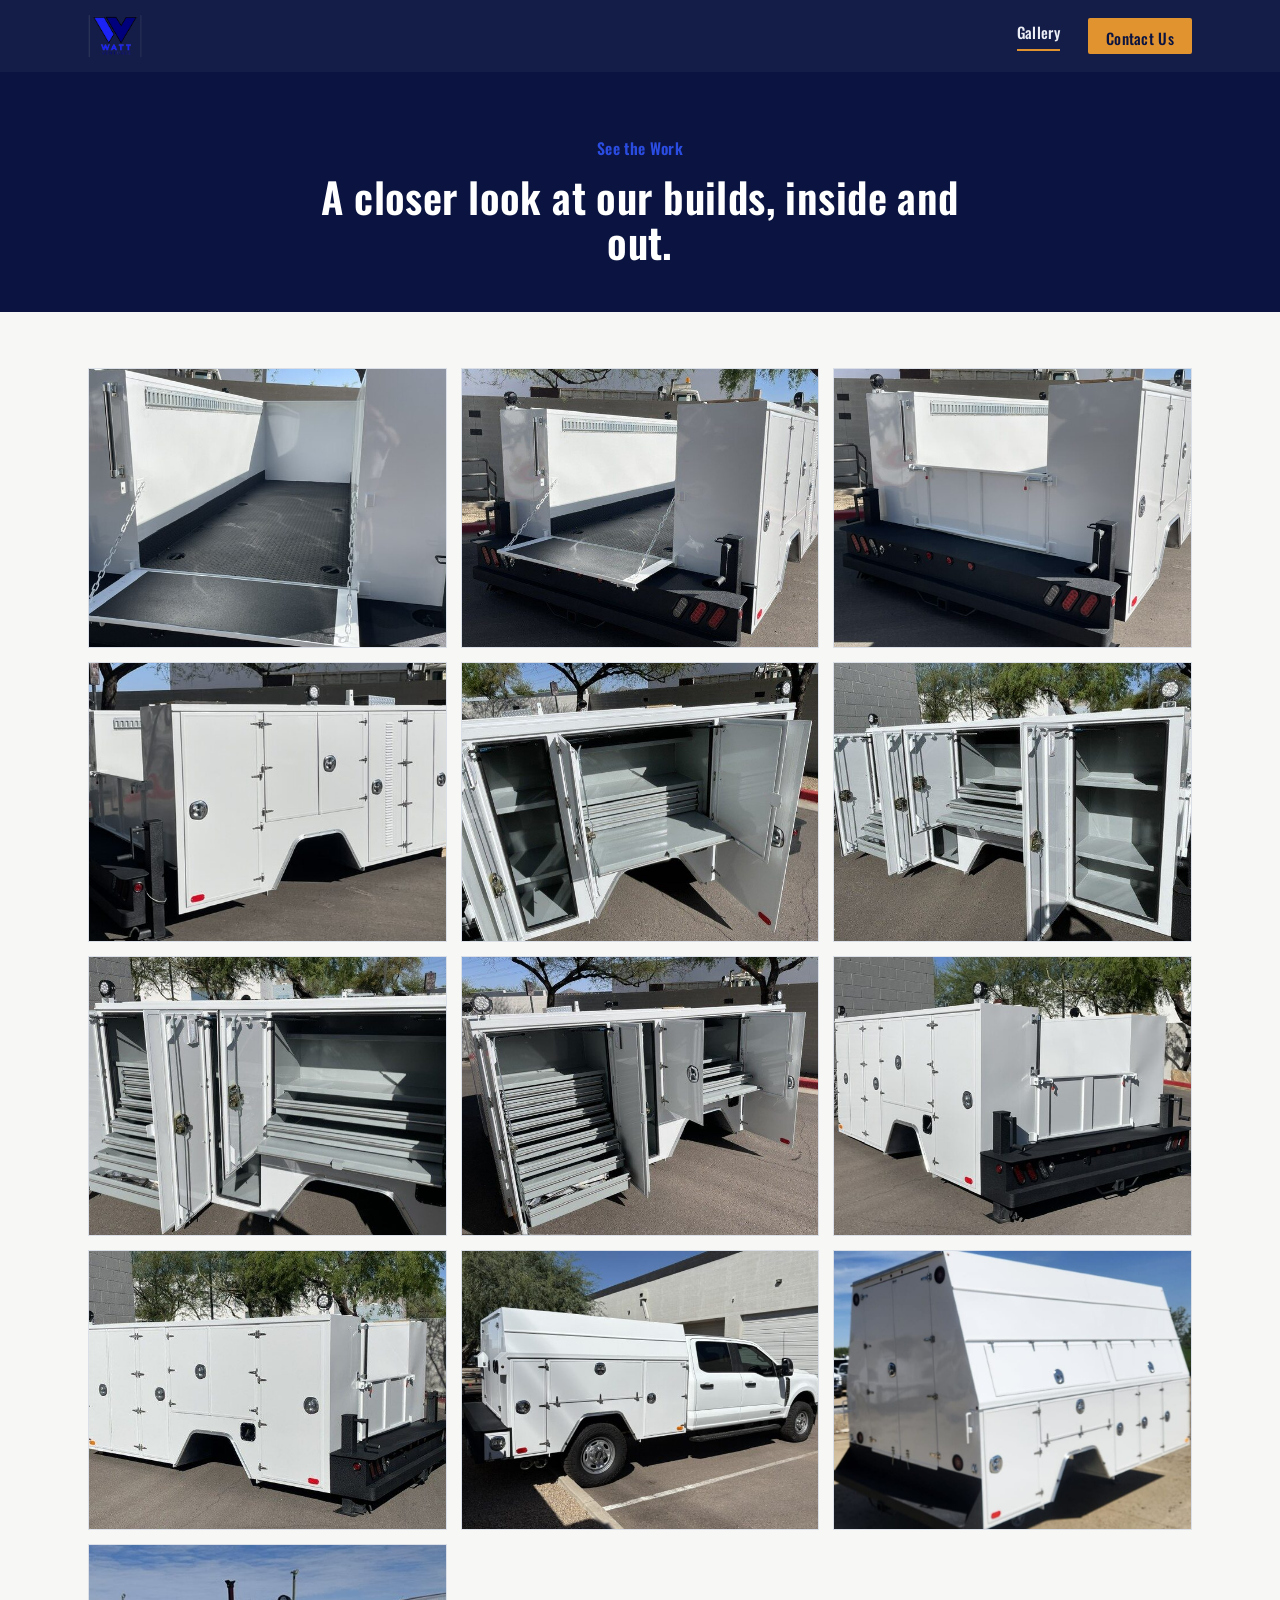
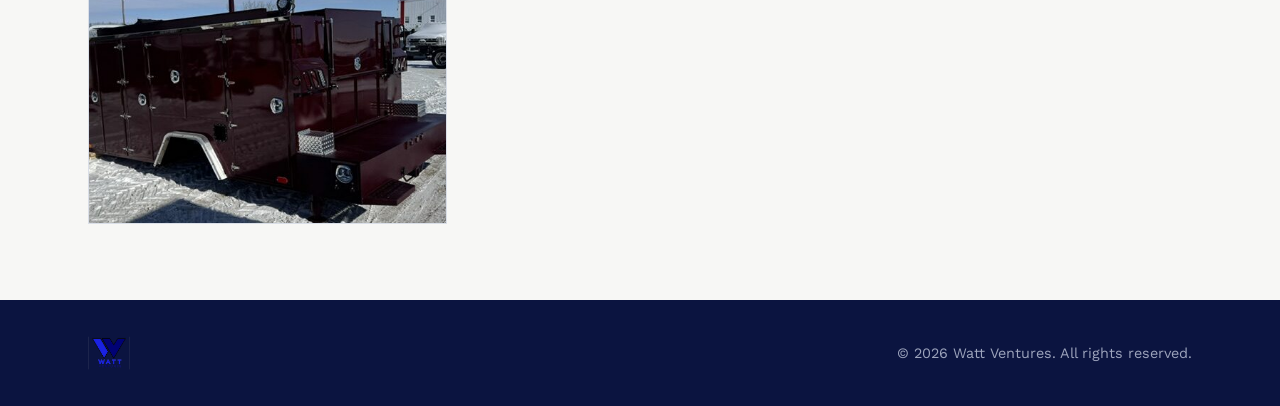
==== gallery.html @ d4b0574b "Add files via upload" ====
<!DOCTYPE html>
<html lang="en">
<head>
<meta charset="UTF-8">
<meta name="viewport" content="width=device-width, initial-scale=1.0">
<title>Gallery | Watt Ventures</title>
<meta name="description" content="A closer look at Watt Ventures service bodies, inside and out.">
<link rel="preconnect" href="https://fonts.googleapis.com">
<link rel="preconnect" href="https://fonts.gstatic.com" crossorigin>
<link href="https://fonts.googleapis.com/css2?family=Oswald:wght@500;600;700&family=Work+Sans:wght@400;500;600&display=swap" rel="stylesheet">
<link rel="stylesheet" href="styles.css">
</head>
<body>

<header class="site-header">
  <div class="wrap header-inner">
    <a href="index.html" class="brand">
      <img src="images/watt-ventures-logo.png" alt="Watt Ventures" class="brand-logo">
    </a>
    <nav class="site-nav">
      <a href="gallery.html" class="active">Gallery</a>
      <a href="index.html#contact" class="nav-cta">Contact Us</a>
    </nav>
  </div>
</header>

<section class="gallery-hero">
  <div class="wrap narrow center">
    <p class="eyebrow eyebrow-dark">See the Work</p>
    <h1>A closer look at our builds, inside and out.</h1>
  </div>
</section>

<section class="section gallery-section">
  <div class="wrap">
    <div class="gallery-grid">
      <img src="images/gallery-01.jpg" alt="Watt Ventures service body, rear compartment open">
      <img src="images/gallery-02.jpg" alt="Watt Ventures service body, rear view with tailgate down">
      <img src="images/gallery-03.jpg" alt="Watt Ventures service body, three-quarter rear view">
      <img src="images/gallery-04.jpg" alt="Watt Ventures service body, side profile">
      <img src="images/gallery-05.jpg" alt="Watt Ventures service body, compartment interior with shelving">
      <img src="images/gallery-06.jpg" alt="Watt Ventures service body, multiple compartments open showing drawers and shelves">
      <img src="images/gallery-07.jpg" alt="Watt Ventures service body, compartment interior with drawers">
      <img src="images/gallery-08.jpg" alt="Watt Ventures service body, compartments open showing storage layout">
      <img src="images/gallery-09.jpg" alt="Watt Ventures service body, rear three-quarter view with tailgate down">
      <img src="images/gallery-10.jpg" alt="Watt Ventures service body, exterior view">
      <img src="images/gallery-11.jpg" alt="Watt Ventures service body mounted on a Ford Super Duty truck">
      <img src="images/gallery-12.jpg" alt="Watt Ventures enclosed canopy-style service body">
      <img src="images/gallery-13.jpg" alt="Watt Ventures service body, maroon finish, exterior view">
    </div>
  </div>
</section>

<footer class="site-footer">
  <div class="wrap footer-inner">
    <img src="images/watt-ventures-logo.png" alt="Watt Ventures" class="footer-logo">
    <p>&copy; <span id="year"></span> Watt Ventures. All rights reserved.</p>
  </div>
</footer>

<script>document.getElementById('year').textContent = new Date().getFullYear();</script>
</body>
</html>
---- styles.css ----
/* Watt Ventures — design tokens
   Color: navy #0B1440 (deep, from logo), steel blue #2B4CE0 (from logo), amber #E0932E (marker-light accent, used sparingly), paper #F7F7F5, ink #191D26, steel-line #DADFE8
   Type: Oswald (headlines, condensed/industrial), Work Sans (body)
   Layout: full-bleed hero, asymmetric two-column product block, tight photo grid on gallery
*/

:root{
  --navy: #0B1440;
  --navy-soft: #14204A;
  --blue: #2B4CE0;
  --amber: #E0932E;
  --paper: #F7F7F5;
  --ink: #191D26;
  --ink-soft: #4B5163;
  --line: #DADFE8;
}

*{box-sizing:border-box; margin:0; padding:0;}

html{scroll-behavior:smooth;}

body{
  font-family:'Work Sans', -apple-system, sans-serif;
  color:var(--ink);
  background:var(--paper);
  line-height:1.55;
}

h1,h2,h3{
  font-family:'Oswald', sans-serif;
  font-weight:600;
  line-height:1.08;
  letter-spacing:0.01em;
}

.wrap{
  max-width:1160px;
  margin:0 auto;
  padding:0 28px;
}
.wrap.narrow{max-width:720px;}
.wrap.center{text-align:center;}

a{color:inherit; text-decoration:none;}

img{max-width:100%; display:block;}

/* Header */
.site-header{
  position:sticky; top:0; z-index:50;
  background:rgba(11,20,64,0.96);
  backdrop-filter:blur(6px);
}
.header-inner{
  display:flex; align-items:center; justify-content:space-between;
  padding-top:14px; padding-bottom:14px;
}
.brand-logo{height:44px; width:auto;}
.site-nav{display:flex; align-items:center; gap:28px;}
.site-nav a{
  color:#EDEFF7; font-family:'Oswald',sans-serif; font-size:0.95rem;
  font-weight:500; letter-spacing:0.02em;
  padding-bottom:4px; border-bottom:2px solid transparent;
  transition:border-color .15s ease;
}
.site-nav a:hover, .site-nav a.active{border-color:var(--amber);}
.nav-cta{
  background:var(--amber); color:var(--navy) !important;
  padding:9px 18px; border-radius:2px; border-bottom:none !important;
  font-weight:600;
}
.nav-cta:hover{background:#EEA648; border-color:transparent;}

/* Hero */
.hero{position:relative; min-height:82vh; display:flex; align-items:flex-end; overflow:hidden;}
.hero-img{position:absolute; inset:0; width:100%; height:100%; object-fit:cover;}
.hero-scrim{
  position:absolute; inset:0;
  background:linear-gradient(0deg, rgba(11,20,64,0.94) 0%, rgba(11,20,64,0.55) 45%, rgba(11,20,64,0.25) 100%);
}
.hero-content{position:relative; color:#fff; padding-top:120px; padding-bottom:64px; max-width:640px;}
.eyebrow{
  color:var(--amber); font-family:'Oswald',sans-serif; font-weight:600;
  font-size:0.98rem; letter-spacing:0.02em; margin-bottom:14px;
}
.eyebrow-dark{color:var(--blue);}
.hero h1{font-size:clamp(2.3rem, 5vw, 3.6rem); color:#fff;}
.hero-sub{
  font-size:1.08rem; color:#DDE1EE; max-width:480px;
  margin-top:20px; margin-bottom:30px;
}

.btn{
  display:inline-block; font-family:'Oswald',sans-serif; font-weight:600;
  font-size:1rem; letter-spacing:0.02em; padding:13px 30px;
  border-radius:2px; transition:transform .12s ease, background .12s ease;
}
.btn-primary{background:var(--amber); color:var(--navy);}
.btn-primary:hover{background:#EEA648; transform:translateY(-1px);}

/* Trust strip */
.trust-strip{background:var(--navy);}
.trust-inner{
  display:flex; align-items:baseline; gap:18px; justify-content:center;
  padding:34px 28px;
}
.trust-number{
  font-family:'Oswald',sans-serif; font-weight:700; font-size:3.4rem;
  color:var(--amber); line-height:1;
}
.trust-label{
  color:#EDEFF7; font-family:'Oswald',sans-serif; font-weight:500;
  font-size:1.05rem; line-height:1.25;
}

/* Sections */
.section{padding:76px 0;}
.section-copy{font-size:1.12rem; color:var(--ink-soft); line-height:1.7;}
.quality{background:#fff;}
.quality .section-copy{font-size:1.28rem; color:var(--ink); text-align:center; font-weight:500;}

/* Product */
.product{background:var(--paper);}
.product-grid{display:grid; grid-template-columns:1fr 1fr; gap:56px; align-items:center;}
.product-media img{border:1px solid var(--line);}
.product-copy h2{font-size:2.1rem; color:var(--navy); margin-bottom:16px;}
.product-copy > p{color:var(--ink-soft); margin-bottom:26px; font-size:1.05rem;}

.spec-list{
  display:grid; grid-template-columns:1fr 1fr; gap:12px 24px;
  border-top:1px solid var(--line); border-bottom:1px solid var(--line);
  padding:20px 0; margin-bottom:28px;
}
.spec-list > div{display:flex; justify-content:space-between; gap:12px; font-size:0.96rem;}
.spec-list dt{color:var(--ink-soft);}
.spec-list dd{font-weight:600; color:var(--navy);}

.features-heading{
  font-size:1rem; color:var(--navy); margin-bottom:12px;
  font-family:'Oswald',sans-serif; font-weight:600;
}
.features-list{list-style:none; display:grid; grid-template-columns:1fr 1fr; gap:8px 18px; margin-bottom:16px;}
.features-list li{
  font-size:0.95rem; color:var(--ink-soft); padding-left:16px; position:relative;
}
.features-list li::before{
  content:""; position:absolute; left:0; top:9px;
  width:6px; height:6px; background:var(--amber);
}
.features-note{font-size:0.88rem; color:var(--ink-soft); margin-top:6px;}

/* Custom + Delivery bands */
.custom{background:#fff;}
.custom .section-copy{font-size:1.05rem;}
.delivery{background:var(--navy-soft);}
.delivery h2{color:#fff; font-size:1.9rem; margin-bottom:16px;}
.delivery .section-copy{color:#D6DAEA; font-size:1.08rem;}

/* Contact */
.contact-section{background:var(--paper);}
.contact-section h2{color:var(--navy); font-size:1.9rem; margin-bottom:16px;}
.contact-card{
  margin-top:30px; display:inline-block; text-align:left;
  border:1px solid var(--line); background:#fff; padding:26px 34px;
}
.contact-name{font-family:'Oswald',sans-serif; font-weight:600; font-size:1.15rem; color:var(--navy); margin-bottom:8px;}
.contact-card p{font-size:1.02rem; color:var(--ink-soft); margin-bottom:4px;}
.contact-card a:hover{color:var(--blue);}

/* Gallery page */
.gallery-hero{background:var(--navy); padding:64px 0 48px;}
.gallery-hero h1{color:#fff; font-size:clamp(1.8rem, 4vw, 2.6rem); margin-top:10px;}
.gallery-section{padding-top:56px;}
.gallery-grid{
  display:grid; grid-template-columns:repeat(3, 1fr); gap:14px;
}
.gallery-grid img{width:100%; height:280px; object-fit:cover; border:1px solid var(--line);}

/* Footer */
.site-footer{background:var(--navy); padding:36px 0;}
.footer-inner{display:flex; align-items:center; justify-content:space-between; flex-wrap:wrap; gap:14px;}
.footer-logo{height:34px; width:auto; opacity:0.9;}
.site-footer p{color:#9DA4BC; font-size:0.9rem;}

/* Responsive */
@media (max-width: 860px){
  .product-grid{grid-template-columns:1fr; gap:30px;}
  .gallery-grid{grid-template-columns:repeat(2, 1fr);}
  .site-nav{gap:16px;}
}
@media (max-width: 560px){
  .gallery-grid{grid-template-columns:1fr;}
  .spec-list, .features-list{grid-template-columns:1fr;}
  .hero-content{padding-top:96px;}
}

/* Accessibility: visible focus */
a:focus-visible, .btn:focus-visible{outline:2px solid var(--amber); outline-offset:2px;}

@media (prefers-reduced-motion: reduce){
  html{scroll-behavior:auto;}
  *{transition:none !important;}
}
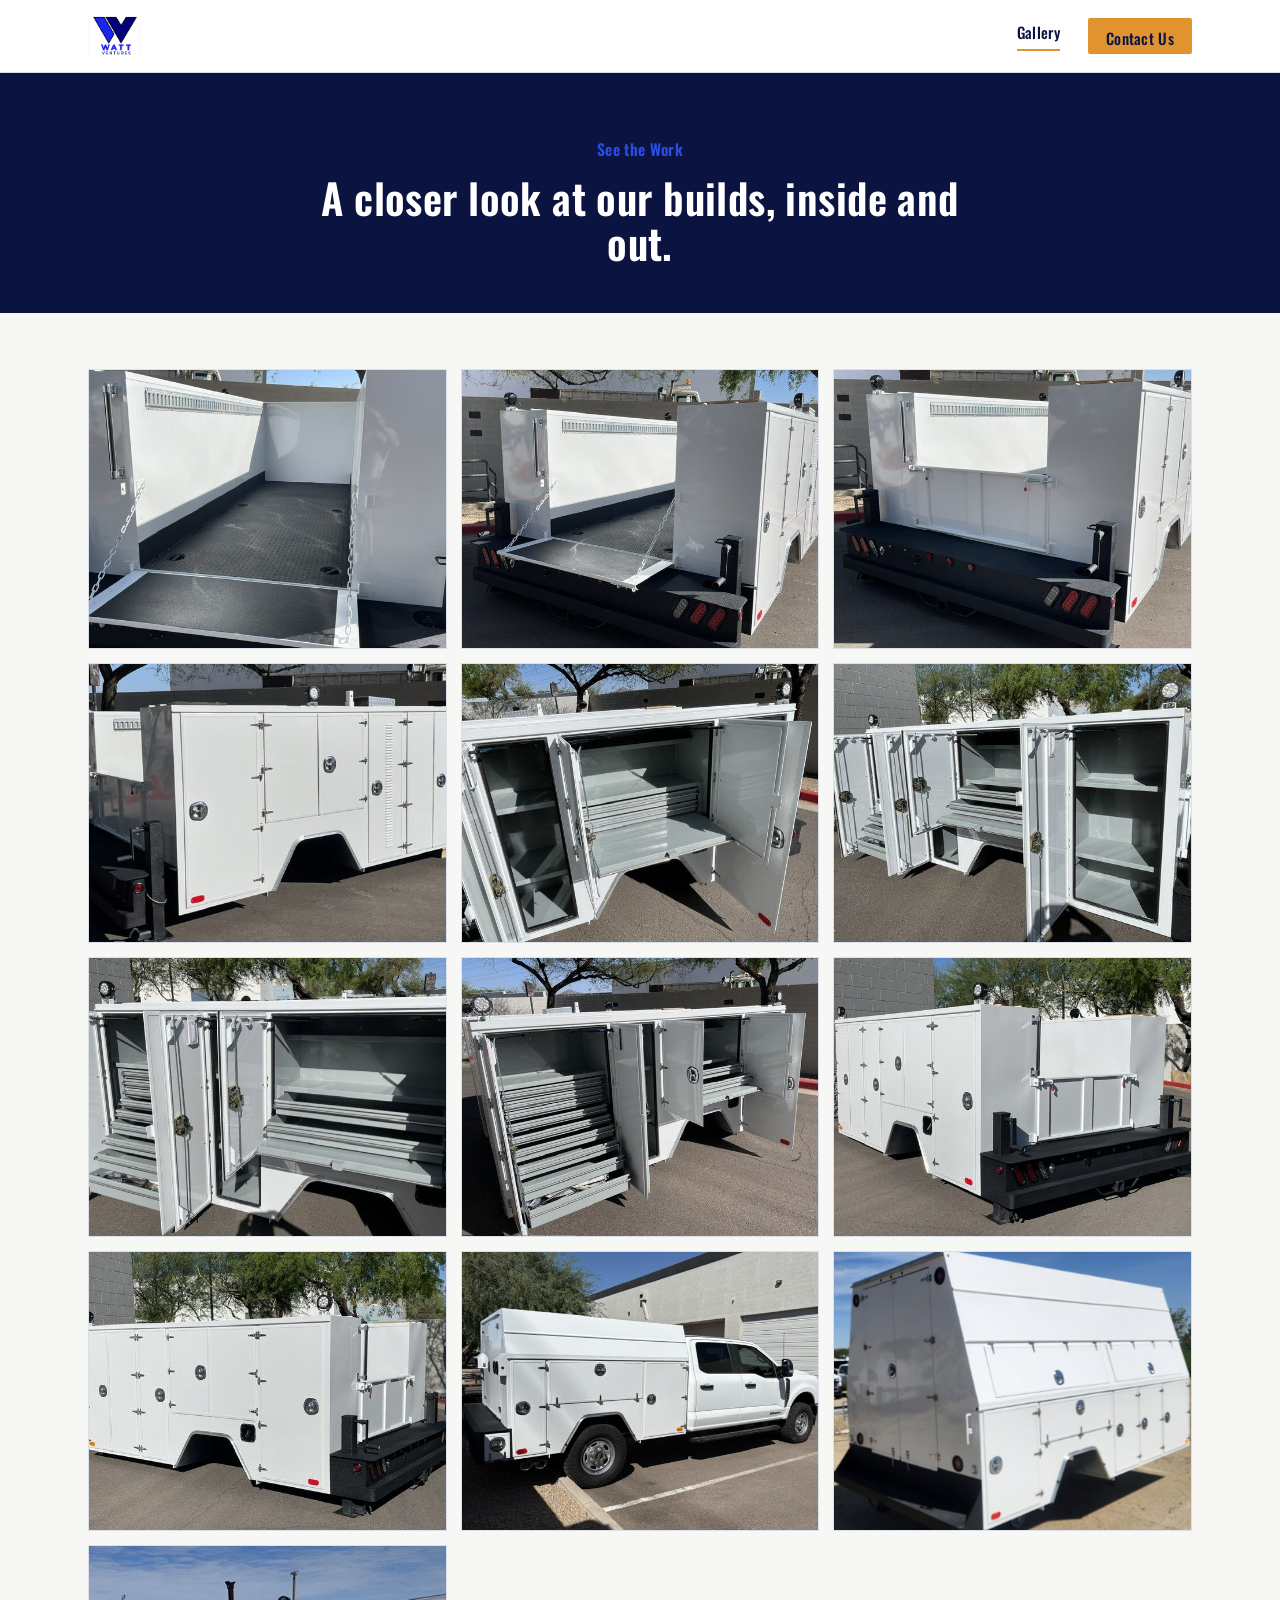
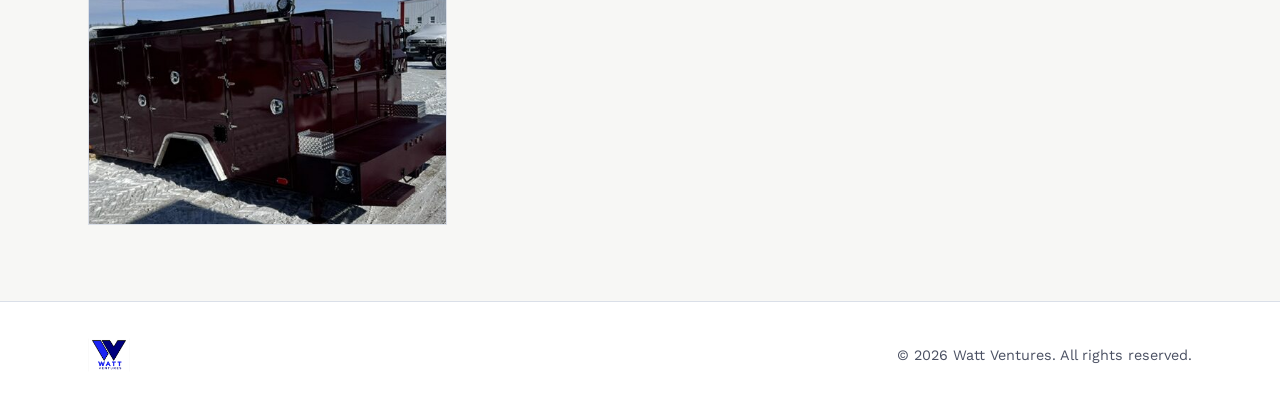
==== commit ec96a510: "Add Open Graph and Twitter meta tags to gallery.html add open graph and twitter meta tags to gallery" ====
--- a/gallery.html
+++ b/gallery.html
@@ -5,6 +5,15 @@
 <meta name="viewport" content="width=device-width, initial-scale=1.0">
 <title>Gallery | Watt Ventures</title>
 <meta name="description" content="A closer look at Watt Ventures service bodies, inside and out.">
+<meta property="og:type" content="website">
+<meta property="og:url" content="https://watt-ventures.com/gallery.html">
+<meta property="og:title" content="Gallery | Watt Ventures">
+<meta property="og:description" content="A closer look at Watt Ventures service bodies, inside and out.">
+<meta property="og:image" content="https://watt-ventures.com/images/og-image.jpg">
+<meta name="twitter:card" content="summary_large_image">
+<meta name="twitter:title" content="Gallery | Watt Ventures">
+<meta name="twitter:description" content="A closer look at Watt Ventures service bodies, inside and out.">
+<meta name="twitter:image" content="https://watt-ventures.com/images/og-image.jpg">
 <link rel="preconnect" href="https://fonts.googleapis.com">
 <link rel="preconnect" href="https://fonts.gstatic.com" crossorigin>
 <link href="https://fonts.googleapis.com/css2?family=Oswald:wght@500;600;700&family=Work+Sans:wght@400;500;600&display=swap" rel="stylesheet">
--- a/styles.css
+++ b/styles.css
@@ -48,8 +48,8 @@
 /* Header */
 .site-header{
   position:sticky; top:0; z-index:50;
-  background:rgba(11,20,64,0.96);
-  backdrop-filter:blur(6px);
+  background:#FFFFFF;
+  border-bottom:1px solid var(--line);
 }
 .header-inner{
   display:flex; align-items:center; justify-content:space-between;
@@ -58,7 +58,7 @@
 .brand-logo{height:44px; width:auto;}
 .site-nav{display:flex; align-items:center; gap:28px;}
 .site-nav a{
-  color:#EDEFF7; font-family:'Oswald',sans-serif; font-size:0.95rem;
+  color:var(--navy); font-family:'Oswald',sans-serif; font-size:0.95rem;
   font-weight:500; letter-spacing:0.02em;
   padding-bottom:4px; border-bottom:2px solid transparent;
   transition:border-color .15s ease;
@@ -177,10 +177,10 @@
 .gallery-grid img{width:100%; height:280px; object-fit:cover; border:1px solid var(--line);}
 
 /* Footer */
-.site-footer{background:var(--navy); padding:36px 0;}
+.site-footer{background:#FFFFFF; padding:36px 0; border-top:1px solid var(--line);}
 .footer-inner{display:flex; align-items:center; justify-content:space-between; flex-wrap:wrap; gap:14px;}
-.footer-logo{height:34px; width:auto; opacity:0.9;}
-.site-footer p{color:#9DA4BC; font-size:0.9rem;}
+.footer-logo{height:34px; width:auto; opacity:1;}
+.site-footer p{color:var(--ink-soft); font-size:0.9rem;}
 
 /* Responsive */
 @media (max-width: 860px){
